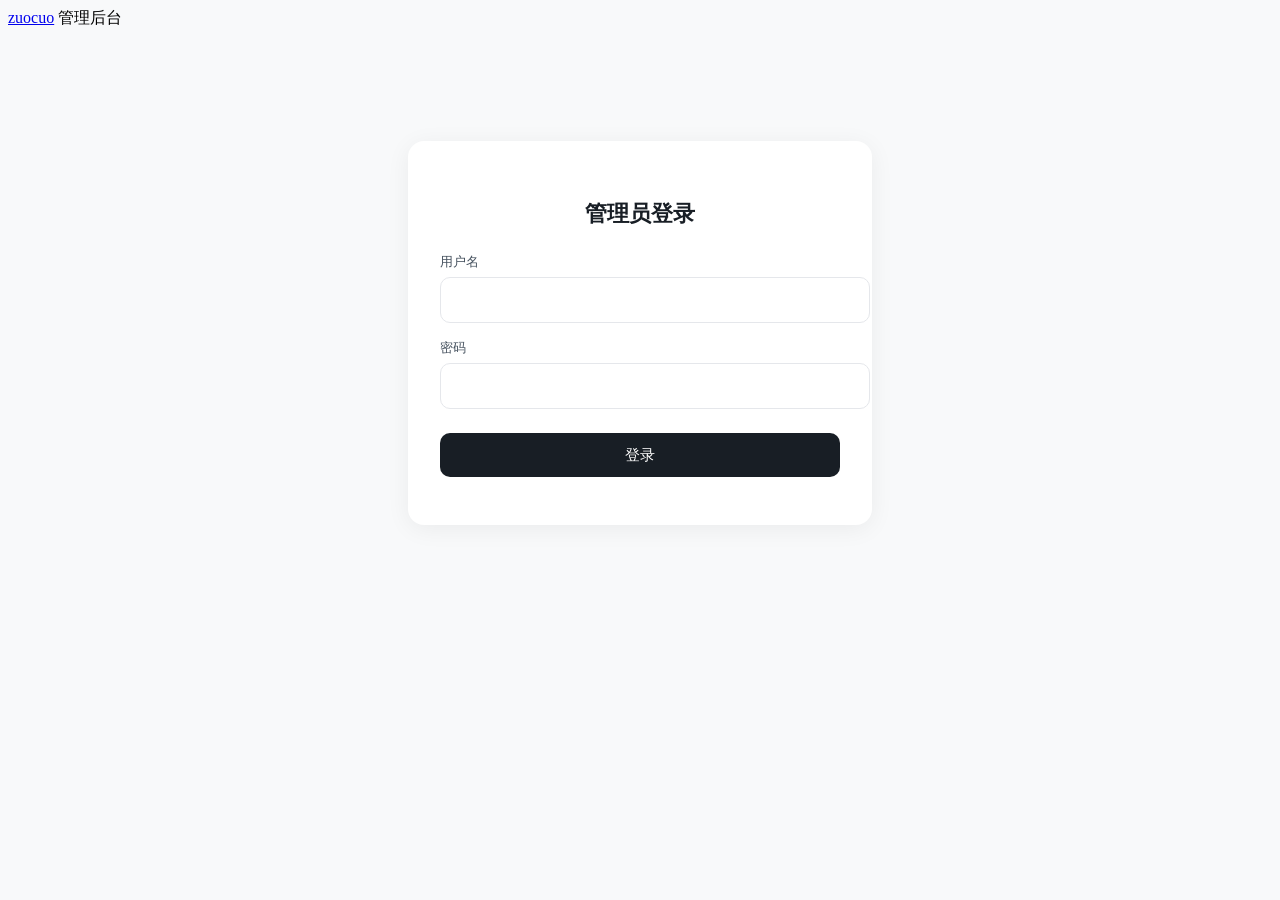
==== public/admin.html @ 08ffe752 "feat: image upload (paste/drop/select) + 9-grid section with admin" ====
<!DOCTYPE html>
<html lang="zh-CN">
<head>
  <meta charset="UTF-8">
  <meta name="viewport" content="width=device-width, initial-scale=1.0">
  <title>管理后台 - zuocuo</title>
  <link rel="stylesheet" href="/css/style.css">
  <style>
    .admin-body { background: #f8f9fa; }
    .admin-main { padding: 32px 24px; }
    .admin-container { max-width: 960px; margin: 0 auto; }

    /* 登录卡片 */
    .login-card {
      max-width: 400px; margin: 80px auto; background: #fff;
      border-radius: 16px; padding: 40px 32px;
      box-shadow: 0 4px 24px rgba(0,0,0,0.06);
    }
    .login-title { font-size: 22px; font-weight: 600; text-align: center; margin-bottom: 24px; color: #181E25; }
    .form-group { margin-bottom: 16px; }
    .form-label { display: block; font-size: 13px; color: #45515E; margin-bottom: 6px; font-weight: 500; }
    .form-input {
      width: 100%; height: 44px; padding: 0 14px;
      border: 1px solid #e5e7eb; border-radius: 10px;
      font-size: 15px; transition: border-color 0.2s; outline: none;
    }
    .form-input:focus { border-color: #667eea; }
    .form-btn {
      width: 100%; height: 44px; background: #181E25; color: #fff;
      border: none; border-radius: 10px; font-size: 15px; font-weight: 500;
      cursor: pointer; transition: background 0.2s; margin-top: 8px;
    }
    .form-btn:hover { background: #2a3340; }
    .form-btn:disabled { opacity: 0.6; cursor: not-allowed; }
    .form-error { color: #ef4444; font-size: 13px; margin-top: 8px; text-align: center; }

    /* 管理面板 */
    .admin-header {
      display: flex; justify-content: space-between; align-items: center;
      margin-bottom: 24px; flex-wrap: wrap; gap: 12px;
    }
    .admin-title { font-size: 20px; font-weight: 600; }
    .admin-actions { display: flex; gap: 12px; }
    .btn-sm { height: 36px; padding: 0 16px; font-size: 14px; min-width: auto; }
    .btn-danger { background: #ef4444; color: #fff; }
    .btn-danger:hover { background: #dc2626; }
    .btn-ghost { background: transparent; color: #45515E; border: 1px solid #e5e7eb; }
    .btn-ghost:hover { background: #f5f5f5; }

    /* Tabs */
    .tabs { display: flex; gap: 4px; margin-bottom: 24px; border-bottom: 1px solid #e5e7eb; }
    .tab {
      padding: 10px 20px; font-size: 14px; font-weight: 500;
      color: #86909C; cursor: pointer; border-bottom: 2px solid transparent;
      transition: all 0.2s; background: none; border-top: none; border-left: none; border-right: none;
    }
    .tab.active { color: #181E25; border-bottom-color: #181E25; }
    .tab:hover { color: #181E25; }
    .tab-panel { display: none; }
    .tab-panel.active { display: block; }

    /* 列表 */
    .item-list { display: flex; flex-direction: column; gap: 12px; }
    .item-row {
      background: #fff; border-radius: 12px; padding: 16px 20px;
      display: flex; align-items: center; gap: 16px;
      box-shadow: 0 1px 3px rgba(0,0,0,0.04); transition: box-shadow 0.2s;
    }
    .item-row:hover { box-shadow: 0 4px 12px rgba(0,0,0,0.06); }
    .item-thumb {
      width: 80px; height: 56px; border-radius: 8px; object-fit: cover;
      flex-shrink: 0; background: #f0f0f0;
    }
    .item-info { flex: 1; min-width: 0; }
    .item-info h3 {
      font-size: 15px; font-weight: 600; color: #181E25;
      margin-bottom: 4px; white-space: nowrap; overflow: hidden; text-overflow: ellipsis;
    }
    .item-info p {
      font-size: 13px; color: #86909C;
      white-space: nowrap; overflow: hidden; text-overflow: ellipsis;
    }
    .item-meta { font-size: 12px; color: #b0b8c4; margin-top: 4px; }
    .item-actions { display: flex; gap: 8px; flex-shrink: 0; }

    /* 空状态 */
    .empty-state { text-align: center; padding: 60px 24px; color: #86909C; }
    .empty-state p { margin-bottom: 16px; }

    /* 图片上传 */
    .image-uploader { margin-bottom: 12px; }
    .upload-zone {
      border: 2px dashed #d1d5db; border-radius: 10px; padding: 20px;
      text-align: center; color: #86909C; font-size: 13px; cursor: pointer;
      transition: border-color 0.2s, background 0.2s;
    }
    .upload-zone:hover { border-color: #667eea; background: #f9fafb; }
    .upload-zone.dragover { border-color: #667eea; background: #eef2ff; }
    .upload-preview { display: flex; align-items: center; gap: 12px; margin-top: 8px; }
    .upload-preview img {
      max-width: 120px; max-height: 80px; border-radius: 8px;
      object-fit: cover; border: 1px solid #e5e7eb;
    }
    .upload-preview .remove-btn {
      font-size: 12px; color: #ef4444; cursor: pointer; background: none; border: none;
    }
    .upload-preview .remove-btn:hover { text-decoration: underline; }

    /* 模态框 */
    .modal-overlay {
      position: fixed; inset: 0; background: rgba(0,0,0,0.4);
      display: none; align-items: center; justify-content: center;
      z-index: 200; padding: 24px;
    }
    .modal-overlay.active { display: flex; }
    .modal {
      background: #fff; border-radius: 16px; width: 100%;
      max-width: 520px; max-height: 90vh; overflow-y: auto; padding: 28px;
    }
    .modal-header {
      display: flex; justify-content: space-between; align-items: center; margin-bottom: 20px;
    }
    .modal-title { font-size: 18px; font-weight: 600; }
    .modal-close {
      width: 32px; height: 32px; border-radius: 8px; border: none;
      background: #f5f5f5; cursor: pointer; font-size: 18px;
      line-height: 1; color: #45515E;
    }
    .modal-close:hover { background: #e5e7eb; }
    .form-row { display: grid; grid-template-columns: 1fr 1fr; gap: 12px; }
    @media (max-width: 640px) {
      .form-row { grid-template-columns: 1fr; }
      .item-row { flex-direction: column; align-items: flex-start; }
      .item-thumb { width: 100%; height: 120px; }
      .admin-actions { flex-wrap: wrap; }
    }
  </style>
</head>
<body class="admin-body">
  <header class="site-header">
    <div class="nav-inner">
      <a href="/" class="logo">zuocuo</a>
      <span class="tagline">管理后台</span>
    </div>
  </header>

  <main class="admin-main">
    <!-- 登录 -->
    <div id="loginSection" class="admin-container">
      <div class="login-card">
        <h2 class="login-title">管理员登录</h2>
        <form id="loginForm">
          <div class="form-group">
            <label class="form-label">用户名</label>
            <input type="text" id="username" class="form-input" required>
          </div>
          <div class="form-group">
            <label class="form-label">密码</label>
            <input type="password" id="password" class="form-input" required>
          </div>
          <button type="submit" class="form-btn" id="loginBtn">登录</button>
          <div class="form-error" id="loginError"></div>
        </form>
      </div>
    </div>

    <!-- 管理面板 -->
    <div id="adminSection" class="admin-container" style="display:none;">
      <div class="admin-header">
        <h2 class="admin-title">内容管理</h2>
        <div class="admin-actions">
          <button class="btn btn-ghost btn-sm" onclick="openPasswordModal()">修改密码</button>
          <button class="btn btn-ghost btn-sm" onclick="logout()">退出</button>
        </div>
      </div>

      <div class="tabs">
        <button class="tab active" onclick="switchTab('banners')">轮播图</button>
        <button class="tab" onclick="switchTab('grids')">九宫格</button>
      </div>

      <!-- 轮播图面板 -->
      <div id="tab-banners" class="tab-panel active">
        <div style="display:flex; justify-content:flex-end; margin-bottom:16px;">
          <button class="btn btn-primary btn-sm" onclick="openBannerModal()">+ 新增轮播图</button>
        </div>
        <div id="bannerList" class="item-list"></div>
      </div>

      <!-- 九宫格面板 -->
      <div id="tab-grids" class="tab-panel">
        <div style="display:flex; justify-content:flex-end; margin-bottom:16px;">
          <button class="btn btn-primary btn-sm" onclick="openGridModal()">+ 新增九宫格</button>
        </div>
        <div id="gridList" class="item-list"></div>
      </div>
    </div>
  </main>

  <!-- 轮播图模态框 -->
  <div class="modal-overlay" id="bannerModal">
    <div class="modal">
      <div class="modal-header">
        <h3 class="modal-title" id="bannerModalTitle">新增轮播图</h3>
        <button class="modal-close" onclick="closeBannerModal()">&times;</button>
      </div>
      <form id="bannerForm">
        <input type="hidden" id="bannerEditId">
        <div class="form-group">
          <label class="form-label">标题 *</label>
          <input type="text" id="bTitle" class="form-input" required>
        </div>
        <div class="form-group">
          <label class="form-label">副标题</label>
          <input type="text" id="bSubtitle" class="form-input">
        </div>
        <div class="form-group">
          <label class="form-label">图片 *</label>
          <div class="image-uploader" id="bannerUploader">
            <div class="upload-zone" id="bannerZone">
              <div>点击选择、粘贴或拖拽图片</div>
              <div style="font-size:12px;color:#b0b8c4;margin-top:4px">支持 Ctrl+V 粘贴截图</div>
              <input type="file" id="bannerFile" accept="image/*" style="display:none">
            </div>
            <div class="upload-preview" id="bannerPreview" style="display:none">
              <img src="" alt="" id="bannerPreviewImg">
              <button type="button" class="remove-btn" onclick="clearBannerUpload()">移除</button>
            </div>
          </div>
          <input type="hidden" id="bImage" required>
        </div>
        <div class="form-row">
          <div class="form-group">
            <label class="form-label">按钮文字</label>
            <input type="text" id="bBtnText" class="form-input" value="了解更多">
          </div>
          <div class="form-group">
            <label class="form-label">按钮链接</label>
            <input type="url" id="bBtnLink" class="form-input" placeholder="https://">
          </div>
        </div>
        <div class="form-group">
          <label class="form-label">详情链接</label>
          <input type="url" id="bLink" class="form-input" placeholder="https://">
        </div>
        <div class="form-row">
          <div class="form-group">
            <label class="form-label">排序</label>
            <input type="number" id="bOrder" class="form-input" value="0">
          </div>
          <div class="form-group">
            <label class="form-label">状态</label>
            <select id="bActive" class="form-input" style="appearance:auto; padding-right:10px;">
              <option value="1">启用</option>
              <option value="0">禁用</option>
            </select>
          </div>
        </div>
        <button type="submit" class="form-btn" id="bannerSaveBtn">保存</button>
        <div class="form-error" id="bannerFormError"></div>
      </form>
    </div>
  </div>

  <!-- 九宫格模态框 -->
  <div class="modal-overlay" id="gridModal">
    <div class="modal">
      <div class="modal-header">
        <h3 class="modal-title" id="gridModalTitle">新增九宫格</h3>
        <button class="modal-close" onclick="closeGridModal()">&times;</button>
      </div>
      <form id="gridForm">
        <input type="hidden" id="gridEditId">
        <div class="form-group">
          <label class="form-label">标题 *</label>
          <input type="text" id="gTitle" class="form-input" required>
        </div>
        <div class="form-group">
          <label class="form-label">图片 *</label>
          <div class="image-uploader" id="gridUploader">
            <div class="upload-zone" id="gridZone">
              <div>点击选择、粘贴或拖拽图片</div>
              <div style="font-size:12px;color:#b0b8c4;margin-top:4px">支持 Ctrl+V 粘贴截图</div>
              <input type="file" id="gridFile" accept="image/*" style="display:none">
            </div>
            <div class="upload-preview" id="gridPreview" style="display:none">
              <img src="" alt="" id="gridPreviewImg">
              <button type="button" class="remove-btn" onclick="clearGridUpload()">移除</button>
            </div>
          </div>
          <input type="hidden" id="gImage" required>
        </div>
        <div class="form-group">
          <label class="form-label">链接</label>
          <input type="url" id="gLink" class="form-input" placeholder="https://">
        </div>
        <div class="form-row">
          <div class="form-group">
            <label class="form-label">排序</label>
            <input type="number" id="gOrder" class="form-input" value="0">
          </div>
          <div class="form-group">
            <label class="form-label">状态</label>
            <select id="gActive" class="form-input" style="appearance:auto; padding-right:10px;">
              <option value="1">启用</option>
              <option value="0">禁用</option>
            </select>
          </div>
        </div>
        <button type="submit" class="form-btn" id="gridSaveBtn">保存</button>
        <div class="form-error" id="gridFormError"></div>
      </form>
    </div>
  </div>

  <!-- 修改密码模态框 -->
  <div class="modal-overlay" id="pwdModal">
    <div class="modal">
      <div class="modal-header">
        <h3 class="modal-title">修改密码</h3>
        <button class="modal-close" onclick="closePasswordModal()">&times;</button>
      </div>
      <form id="passwordForm">
        <div class="form-group">
          <label class="form-label">当前密码</label>
          <input type="password" id="oldPwd" class="form-input" required>
        </div>
        <div class="form-group">
          <label class="form-label">新密码</label>
          <input type="password" id="newPwd" class="form-input" required minlength="6">
        </div>
        <div class="form-group">
          <label class="form-label">确认新密码</label>
          <input type="password" id="confirmPwd" class="form-input" required minlength="6">
        </div>
        <button type="submit" class="form-btn" id="pwdSaveBtn">保存</button>
        <div class="form-error" id="pwdFormError"></div>
      </form>
    </div>
  </div>

  <script>
    const API_BASE = '';
    let token = localStorage.getItem('admin_token');

    if (token) { showAdmin(); } else { showLogin(); }

    function showLogin() {
      document.getElementById('loginSection').style.display = 'block';
      document.getElementById('adminSection').style.display = 'none';
    }

    function showAdmin() {
      document.getElementById('loginSection').style.display = 'none';
      document.getElementById('adminSection').style.display = 'block';
      loadBannerList();
      loadGridList();
    }

    function switchTab(name) {
      document.querySelectorAll('.tab').forEach(t => t.classList.remove('active'));
      document.querySelectorAll('.tab-panel').forEach(p => p.classList.remove('active'));
      event.target.classList.add('active');
      document.getElementById('tab-' + name).classList.add('active');
    }

    // 登录
    document.getElementById('loginForm').addEventListener('submit', async (e) => {
      e.preventDefault();
      const btn = document.getElementById('loginBtn');
      const errEl = document.getElementById('loginError');
      btn.disabled = true; errEl.textContent = '';
      try {
        const res = await fetch(`${API_BASE}/api/auth/login`, {
          method: 'POST', headers: { 'Content-Type': 'application/json' },
          body: JSON.stringify({ username: document.getElementById('username').value, password: document.getElementById('password').value })
        });
        const data = await res.json();
        if (data.success) { token = data.token; localStorage.setItem('admin_token', token); showAdmin(); }
        else { errEl.textContent = data.error || '登录失败'; }
      } catch (err) { errEl.textContent = '网络错误'; }
      finally { btn.disabled = false; }
    });

    function logout() { token = null; localStorage.removeItem('admin_token'); showLogin(); }

    // ==================== 图片上传组件 ====================
    function setupUploader(zoneId, fileId, previewId, previewImgId, hiddenId, clearFn) {
      const zone = document.getElementById(zoneId);
      const fileInput = document.getElementById(fileId);
      const preview = document.getElementById(previewId);
      const previewImg = document.getElementById(previewImgId);
      const hidden = document.getElementById(hiddenId);

      zone.addEventListener('click', () => fileInput.click());

      fileInput.addEventListener('change', async (e) => {
        const file = e.target.files[0];
        if (file) await handleFile(file, preview, previewImg, hidden, zone);
      });

      zone.addEventListener('dragover', (e) => { e.preventDefault(); zone.classList.add('dragover'); });
      zone.addEventListener('dragleave', () => zone.classList.remove('dragover'));
      zone.addEventListener('drop', async (e) => {
        e.preventDefault(); zone.classList.remove('dragover');
        const file = e.dataTransfer.files[0];
        if (file && file.type.startsWith('image/')) await handleFile(file, preview, previewImg, hidden, zone);
      });

      // 全局粘贴支持（当模态框打开时）
      document.addEventListener('paste', async (e) => {
        if (hidden.closest('.modal-overlay').style.display === 'none') return;
        const items = e.clipboardData.items;
        for (let item of items) {
          if (item.type.startsWith('image/')) {
            const file = item.getAsFile();
            await handleFile(file, preview, previewImg, hidden, zone);
            break;
          }
        }
      });
    }

    async function handleFile(file, previewEl, imgEl, hiddenEl, zoneEl) {
      if (!file || !file.type.startsWith('image/')) return;
      const base64 = await compressImage(file, 1920, 0.85);
      hiddenEl.value = base64;
      imgEl.src = base64;
      previewEl.style.display = 'flex';
      zoneEl.style.display = 'none';
    }

    function clearUpload(previewId, zoneId, hiddenId, fileId) {
      document.getElementById(previewId).style.display = 'none';
      document.getElementById(zoneId).style.display = 'block';
      document.getElementById(hiddenId).value = '';
      document.getElementById(fileId).value = '';
    }

    async function compressImage(file, maxWidth = 1920, quality = 0.85) {
      return new Promise((resolve, reject) => {
        const reader = new FileReader();
        reader.onload = (e) => {
          const img = new Image();
          img.onload = () => {
            let { width, height } = img;
            if (width > maxWidth) { height = Math.round(height * maxWidth / width); width = maxWidth; }
            const canvas = document.createElement('canvas');
            canvas.width = width; canvas.height = height;
            const ctx = canvas.getContext('2d');
            ctx.fillStyle = '#fff'; ctx.fillRect(0, 0, width, height);
            ctx.drawImage(img, 0, 0, width, height);
            resolve(canvas.toDataURL('image/jpeg', quality));
          };
          img.onerror = reject;
          img.src = e.target.result;
        };
        reader.onerror = reject;
        reader.readAsDataURL(file);
      });
    }

    setupUploader('bannerZone', 'bannerFile', 'bannerPreview', 'bannerPreviewImg', 'bImage', clearBannerUpload);
    setupUploader('gridZone', 'gridFile', 'gridPreview', 'gridPreviewImg', 'gImage', clearGridUpload);

    function clearBannerUpload() { clearUpload('bannerPreview', 'bannerZone', 'bImage', 'bannerFile'); }
    function clearGridUpload() { clearUpload('gridPreview', 'gridZone', 'gImage', 'gridFile'); }

    // ==================== 轮播图管理 ====================
    async function loadBannerList() {
      const container = document.getElementById('bannerList');
      container.innerHTML = '<div class="empty-state"><p>加载中...</p></div>';
      try {
        const res = await fetch(`${API_BASE}/api/banners/list`, { headers: { 'Authorization': `Bearer ${token}` } });
        const data = await res.json();
        const items = data.banners || [];
        if (items.length === 0) { container.innerHTML = '<div class="empty-state"><p>暂无轮播图</p></div>'; return; }
        container.innerHTML = items.map(b => `
          <div class="item-row">
            <img src="${escapeHtml(b.image_url)}" class="item-thumb" alt="" onerror="this.style.display='none'">
            <div class="item-info">
              <h3>${escapeHtml(b.title)}</h3>
              <p>${escapeHtml(b.subtitle || '无副标题')}</p>
              <div class="item-meta">排序: ${b.sort_order} | ${b.active ? '启用' : '禁用'}</div>
            </div>
            <div class="item-actions">
              <button class="btn btn-ghost btn-sm" onclick='editBanner(${JSON.stringify(b).replace(/'/g, "&#39;")})'>编辑</button>
              <button class="btn btn-danger btn-sm" onclick="deleteBanner(${b.id})">删除</button>
            </div>
          </div>
        `).join('');
      } catch (err) { container.innerHTML = '<div class="empty-state"><p>加载失败</p></div>'; }
    }

    function openBannerModal() {
      document.getElementById('bannerModalTitle').textContent = '新增轮播图';
      document.getElementById('bannerEditId').value = '';
      document.getElementById('bannerForm').reset();
      clearBannerUpload();
      document.getElementById('bActive').value = '1';
      document.getElementById('bannerFormError').textContent = '';
      document.getElementById('bannerModal').classList.add('active');
    }

    function closeBannerModal() { document.getElementById('bannerModal').classList.remove('active'); }

    function editBanner(banner) {
      document.getElementById('bannerModalTitle').textContent = '编辑轮播图';
      document.getElementById('bannerEditId').value = banner.id;
      document.getElementById('bTitle').value = banner.title || '';
      document.getElementById('bSubtitle').value = banner.subtitle || '';
      document.getElementById('bBtnText').value = banner.btn_text || '了解更多';
      document.getElementById('bBtnLink').value = banner.btn_link || '';
      document.getElementById('bLink').value = banner.link_url || '';
      document.getElementById('bOrder').value = banner.sort_order ?? 0;
      document.getElementById('bActive').value = banner.active ?? 1;
      document.getElementById('bannerFormError').textContent = '';
      // 图片处理
      if (banner.image_url) {
        document.getElementById('bImage').value = banner.image_url;
        document.getElementById('bannerPreviewImg').src = banner.image_url;
        document.getElementById('bannerPreview').style.display = 'flex';
        document.getElementById('bannerZone').style.display = 'none';
      } else { clearBannerUpload(); }
      document.getElementById('bannerModal').classList.add('active');
    }

    document.getElementById('bannerForm').addEventListener('submit', async (e) => {
      e.preventDefault();
      const btn = document.getElementById('bannerSaveBtn');
      const errEl = document.getElementById('bannerFormError');
      btn.disabled = true; errEl.textContent = '';
      const payload = {
        title: document.getElementById('bTitle').value,
        subtitle: document.getElementById('bSubtitle').value,
        image_url: document.getElementById('bImage').value,
        btn_text: document.getElementById('bBtnText').value,
        btn_link: document.getElementById('bBtnLink').value,
        link_url: document.getElementById('bLink').value,
        sort_order: parseInt(document.getElementById('bOrder').value) || 0,
        active: parseInt(document.getElementById('bActive').value)
      };
      const id = document.getElementById('bannerEditId').value;
      const url = id ? `${API_BASE}/api/banners/${id}` : `${API_BASE}/api/banners/create`;
      const method = id ? 'PUT' : 'POST';
      try {
        const res = await fetch(url, { method, headers: { 'Content-Type': 'application/json', 'Authorization': `Bearer ${token}` }, body: JSON.stringify(payload) });
        const data = await res.json();
        if (data.success) { closeBannerModal(); loadBannerList(); }
        else { errEl.textContent = data.error || '保存失败'; }
      } catch (err) { errEl.textContent = '网络错误'; }
      finally { btn.disabled = false; }
    });

    async function deleteBanner(id) {
      if (!confirm('确定删除吗？')) return;
      try {
        const res = await fetch(`${API_BASE}/api/banners/${id}`, { method: 'DELETE', headers: { 'Authorization': `Bearer ${token}` } });
        const data = await res.json();
        if (data.success) loadBannerList(); else alert(data.error || '删除失败');
      } catch (err) { alert('网络错误'); }
    }

    // ==================== 九宫格管理 ====================
    async function loadGridList() {
      const container = document.getElementById('gridList');
      container.innerHTML = '<div class="empty-state"><p>加载中...</p></div>';
      try {
        const res = await fetch(`${API_BASE}/api/grids/list`, { headers: { 'Authorization': `Bearer ${token}` } });
        const data = await res.json();
        const items = data.grids || [];
        if (items.length === 0) { container.innerHTML = '<div class="empty-state"><p>暂无九宫格</p></div>'; return; }
        container.innerHTML = items.map(g => `
          <div class="item-row">
            <img src="${escapeHtml(g.image_url)}" class="item-thumb" alt="" onerror="this.style.display='none'" style="aspect-ratio:1;object-fit:cover;">
            <div class="item-info">
              <h3>${escapeHtml(g.title)}</h3>
              <p>${escapeHtml(g.link_url || '无链接')}</p>
              <div class="item-meta">排序: ${g.sort_order} | ${g.active ? '启用' : '禁用'}</div>
            </div>
            <div class="item-actions">
              <button class="btn btn-ghost btn-sm" onclick='editGrid(${JSON.stringify(g).replace(/'/g, "&#39;")})'>编辑</button>
              <button class="btn btn-danger btn-sm" onclick="deleteGrid(${g.id})">删除</button>
            </div>
          </div>
        `).join('');
      } catch (err) { container.innerHTML = '<div class="empty-state"><p>加载失败</p></div>'; }
    }

    function openGridModal() {
      document.getElementById('gridModalTitle').textContent = '新增九宫格';
      document.getElementById('gridEditId').value = '';
      document.getElementById('gridForm').reset();
      clearGridUpload();
      document.getElementById('gActive').value = '1';
      document.getElementById('gridFormError').textContent = '';
      document.getElementById('gridModal').classList.add('active');
    }

    function closeGridModal() { document.getElementById('gridModal').classList.remove('active'); }

    function editGrid(grid) {
      document.getElementById('gridModalTitle').textContent = '编辑九宫格';
      document.getElementById('gridEditId').value = grid.id;
      document.getElementById('gTitle').value = grid.title || '';
      document.getElementById('gLink').value = grid.link_url || '';
      document.getElementById('gOrder').value = grid.sort_order ?? 0;
      document.getElementById('gActive').value = grid.active ?? 1;
      document.getElementById('gridFormError').textContent = '';
      if (grid.image_url) {
        document.getElementById('gImage').value = grid.image_url;
        document.getElementById('gridPreviewImg').src = grid.image_url;
        document.getElementById('gridPreview').style.display = 'flex';
        document.getElementById('gridZone').style.display = 'none';
      } else { clearGridUpload(); }
      document.getElementById('gridModal').classList.add('active');
    }

    document.getElementById('gridForm').addEventListener('submit', async (e) => {
      e.preventDefault();
      const btn = document.getElementById('gridSaveBtn');
      const errEl = document.getElementById('gridFormError');
      btn.disabled = true; errEl.textContent = '';
      const payload = {
        title: document.getElementById('gTitle').value,
        image_url: document.getElementById('gImage').value,
        link_url: document.getElementById('gLink').value,
        sort_order: parseInt(document.getElementById('gOrder').value) || 0,
        active: parseInt(document.getElementById('gActive').value)
      };
      const id = document.getElementById('gridEditId').value;
      const url = id ? `${API_BASE}/api/grids/${id}` : `${API_BASE}/api/grids/create`;
      const method = id ? 'PUT' : 'POST';
      try {
        const res = await fetch(url, { method, headers: { 'Content-Type': 'application/json', 'Authorization': `Bearer ${token}` }, body: JSON.stringify(payload) });
        const data = await res.json();
        if (data.success) { closeGridModal(); loadGridList(); }
        else { errEl.textContent = data.error || '保存失败'; }
      } catch (err) { errEl.textContent = '网络错误'; }
      finally { btn.disabled = false; }
    });

    async function deleteGrid(id) {
      if (!confirm('确定删除吗？')) return;
      try {
        const res = await fetch(`${API_BASE}/api/grids/${id}`, { method: 'DELETE', headers: { 'Authorization': `Bearer ${token}` } });
        const data = await res.json();
        if (data.success) loadGridList(); else alert(data.error || '删除失败');
      } catch (err) { alert('网络错误'); }
    }

    // ==================== 修改密码 ====================
    function openPasswordModal() {
      document.getElementById('passwordForm').reset();
      document.getElementById('pwdFormError').textContent = '';
      document.getElementById('pwdModal').classList.add('active');
    }
    function closePasswordModal() { document.getElementById('pwdModal').classList.remove('active'); }

    document.getElementById('passwordForm').addEventListener('submit', async (e) => {
      e.preventDefault();
      const btn = document.getElementById('pwdSaveBtn');
      const errEl = document.getElementById('pwdFormError');
      btn.disabled = true; errEl.textContent = '';
      const newPwd = document.getElementById('newPwd').value;
      const confirmPwd = document.getElementById('confirmPwd').value;
      if (newPwd !== confirmPwd) { errEl.textContent = '两次输入的新密码不一致'; btn.disabled = false; return; }
      try {
        const res = await fetch(`${API_BASE}/api/auth/password`, {
          method: 'PUT', headers: { 'Content-Type': 'application/json', 'Authorization': `Bearer ${token}` },
          body: JSON.stringify({ oldPassword: document.getElementById('oldPwd').value, newPassword: newPwd })
        });
        const data = await res.json();
        if (data.success) { closePasswordModal(); alert('密码修改成功，请重新登录'); logout(); }
        else { errEl.textContent = data.error || '修改失败'; }
      } catch (err) { errEl.textContent = '网络错误'; }
      finally { btn.disabled = false; }
    });

    // 点击遮罩关闭
    document.querySelectorAll('.modal-overlay').forEach(overlay => {
      overlay.addEventListener('click', (e) => { if (e.target === overlay) overlay.classList.remove('active'); });
    });

    function escapeHtml(text) {
      if (!text) return '';
      const div = document.createElement('div');
      div.textContent = text;
      return div.innerHTML;
    }
  </script>
</body>
</html>
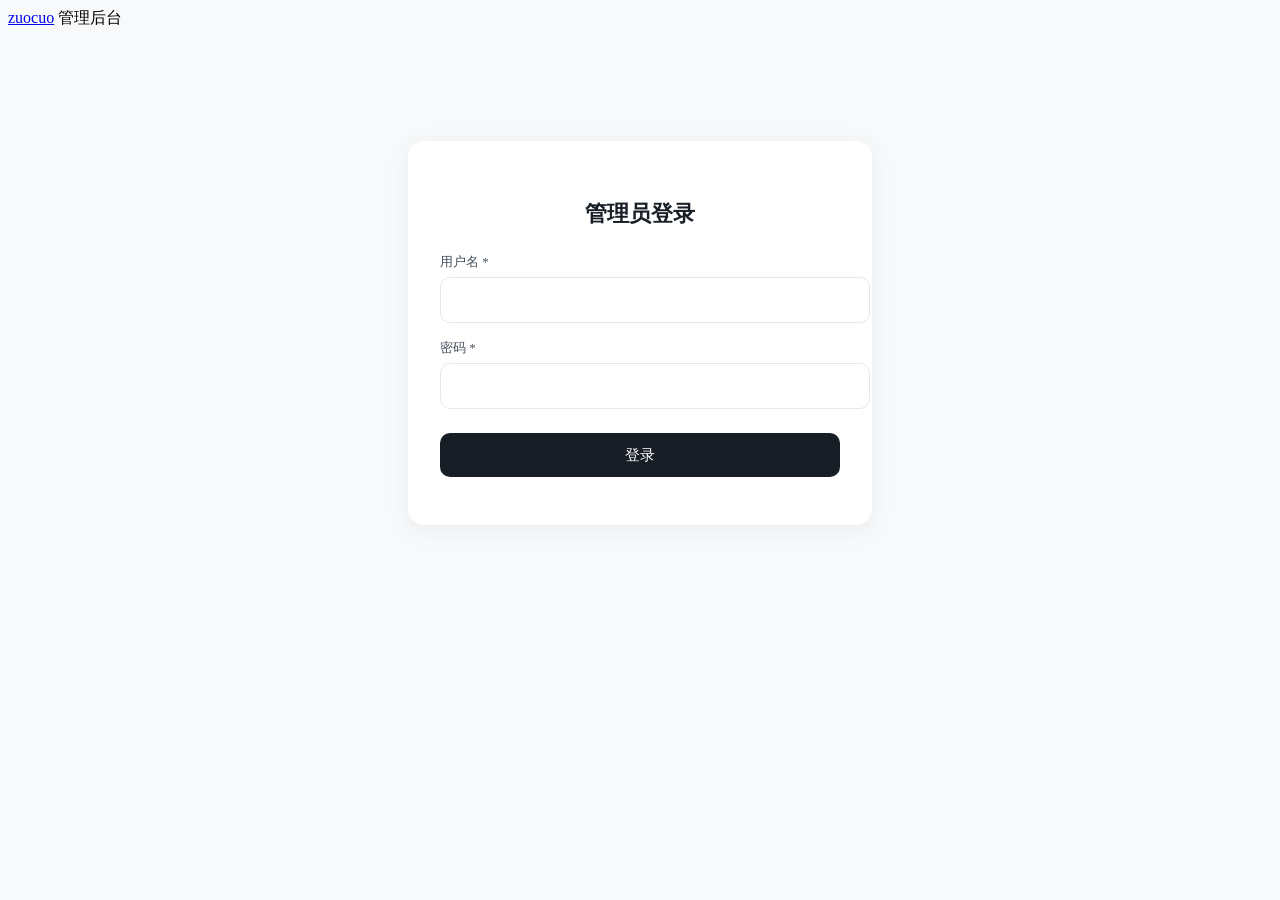
==== commit c20689ef: "chore: 清理 .wrangler 临时文件，表单必填字段自动加 * 号标记" ====
--- a/public/admin.html
+++ b/public/admin.html
@@ -106,16 +106,32 @@
     }
     .upload-preview .remove-btn:hover { text-decoration: underline; }
 
-    /* 模态框 */
+    /* 模态框（右侧滑出） */
     .modal-overlay {
       position: fixed; inset: 0; background: rgba(0,0,0,0.4);
-      display: none; align-items: center; justify-content: center;
-      z-index: 200; padding: 24px;
-    }
-    .modal-overlay.active { display: flex; }
+      display: flex; align-items: stretch; justify-content: flex-end;
+      z-index: 200; padding: 0;
+      visibility: hidden;
+      opacity: 0;
+      transition: opacity 0.3s ease, visibility 0.3s ease;
+    }
+    .modal-overlay.active {
+      visibility: visible;
+      opacity: 1;
+    }
     .modal {
-      background: #fff; border-radius: 16px; width: 100%;
-      max-width: 520px; max-height: 90vh; overflow-y: auto; padding: 28px;
+      background: #fff; border-radius: 16px 0 0 16px; width: 100%;
+      max-width: 640px; height: 100vh; max-height: 100vh;
+      overflow-y: auto; padding: 28px;
+      transform: translateX(100%);
+      transition: transform 0.35s cubic-bezier(0.32, 0.72, 0, 1);
+      box-shadow: -4px 0 24px rgba(0,0,0,0.08);
+    }
+    .modal-overlay.active .modal {
+      transform: translateX(0);
+    }
+    @media (max-width: 640px) {
+      .modal { max-width: 100vw; border-radius: 0; }
     }
     .modal-header {
       display: flex; justify-content: space-between; align-items: center; margin-bottom: 20px;
@@ -134,6 +150,67 @@
       .item-thumb { width: 100%; height: 120px; }
       .admin-actions { flex-wrap: wrap; }
     }
+
+    /* 轮盘图片项 */
+    .wheel-item-row {
+      background: #f9fafb;
+      border-radius: 10px;
+      padding: 12px;
+      margin-bottom: 10px;
+      border: 1px solid #e5e7eb;
+    }
+    .wheel-item-row .form-row {
+      margin-top: 8px;
+    }
+    .wheel-item-thumb {
+      width: 60px;
+      height: 44px;
+      border-radius: 6px;
+      object-fit: cover;
+      background: #e5e7eb;
+    }
+    .wheel-item-header {
+      display: flex;
+      align-items: center;
+      gap: 10px;
+    }
+    .wheel-item-header span {
+      font-size: 13px;
+      color: #45515E;
+      font-weight: 500;
+    }
+    .wheel-item-actions {
+      margin-left: auto;
+      display: flex;
+      gap: 6px;
+    }
+    .wheel-item-actions button {
+      font-size: 12px;
+      padding: 4px 10px;
+      border-radius: 6px;
+      border: none;
+      cursor: pointer;
+    }
+    .wheel-item-actions .btn-upload {
+      background: #181E25;
+      color: #fff;
+    }
+    .wheel-item-actions .btn-remove {
+      background: #ef4444;
+      color: #fff;
+    }
+    .wheel-zone {
+      border: 2px dashed #d1d5db;
+      border-radius: 8px;
+      padding: 10px;
+      text-align: center;
+      color: #86909C;
+      font-size: 12px;
+      cursor: pointer;
+      transition: border-color 0.2s, background 0.2s;
+    }
+    .wheel-zone:hover { border-color: #667eea; background: #f9fafb; }
+    .wheel-zone input[type="file"] { display: none; }
   </style>
 </head>
 <body class="admin-body">
@@ -255,6 +332,20 @@
               <option value="0">禁用</option>
             </select>
           </div>
+        </div>
+        <div class="form-group">
+          <label class="form-label">交互方式</label>
+          <select id="bType" class="form-input" style="appearance:auto; padding-right:10px;" onchange="onBannerTypeChange()">
+            <option value="standard">标准</option>
+            <option value="wheel">轮盘</option>
+          </select>
+        </div>
+        <div id="wheelItemsSection" style="display:none;">
+          <div style="display:flex; justify-content:space-between; align-items:center; margin-bottom:8px;">
+            <label class="form-label" style="margin-bottom:0;">轮盘图片（至少2张）</label>
+            <button type="button" class="btn btn-ghost btn-sm" onclick="addWheelItem()">+ 添加图片</button>
+          </div>
+          <div id="wheelItemsList"></div>
         </div>
         <button type="submit" class="form-btn" id="bannerSaveBtn">保存</button>
         <div class="form-error" id="bannerFormError"></div>
@@ -467,6 +558,8 @@
     function clearGridUpload() { clearUpload('gridPreview', 'gridZone', 'gImage', 'gridFile'); }
 
     // ==================== 轮播图管理 ====================
+    let bannerCache = [];
+
     async function loadBannerList() {
       const container = document.getElementById('bannerList');
       container.innerHTML = '<div class="empty-state"><p>加载中...</p></div>';
@@ -474,6 +567,7 @@
         const res = await fetch(`${API_BASE}/api/banners/list`, { headers: { 'Authorization': `Bearer ${token}` } });
         const data = await res.json();
         const items = data.banners || [];
+        bannerCache = items;
         if (items.length === 0) { container.innerHTML = '<div class="empty-state"><p>暂无轮播图</p></div>'; return; }
         container.innerHTML = items.map(b => `
           <div class="item-row">
@@ -481,15 +575,20 @@
             <div class="item-info">
               <h3>${escapeHtml(b.title)}</h3>
               <p>${escapeHtml(b.subtitle || '无副标题')}</p>
-              <div class="item-meta">排序: ${b.sort_order} | ${b.active ? '启用' : '禁用'}</div>
+              <div class="item-meta">排序: ${b.sort_order} | ${b.active ? '启用' : '禁用'}${b.type === 'wheel' ? ' | 轮盘' : ''}</div>
             </div>
             <div class="item-actions">
-              <button class="btn btn-ghost btn-sm" onclick='editBanner(${JSON.stringify(b).replace(/'/g, "&#39;")})'>编辑</button>
+              <button class="btn btn-ghost btn-sm" onclick="editBannerById(${b.id})">编辑</button>
               <button class="btn btn-danger btn-sm" onclick="deleteBanner(${b.id})">删除</button>
             </div>
           </div>
         `).join('');
       } catch (err) { container.innerHTML = '<div class="empty-state"><p>加载失败</p></div>'; }
+    }
+
+    function editBannerById(id) {
+      const banner = bannerCache.find(b => b.id === id);
+      if (banner) editBanner(banner);
     }
 
     function openBannerModal() {
@@ -498,7 +597,10 @@
       document.getElementById('bannerForm').reset();
       clearBannerUpload();
       document.getElementById('bActive').value = '1';
+      document.getElementById('bType').value = 'standard';
       document.getElementById('bannerFormError').textContent = '';
+      clearWheelItems();
+      onBannerTypeChange();
       document.getElementById('bannerModal').classList.add('active');
     }
 
@@ -514,6 +616,7 @@
       document.getElementById('bLink').value = banner.link_url || '';
       document.getElementById('bOrder').value = banner.sort_order ?? 0;
       document.getElementById('bActive').value = banner.active ?? 1;
+      document.getElementById('bType').value = banner.type || 'standard';
       document.getElementById('bannerFormError').textContent = '';
       // 图片处理
       if (banner.image_url) {
@@ -522,6 +625,11 @@
         document.getElementById('bannerPreview').style.display = 'flex';
         document.getElementById('bannerZone').style.display = 'none';
       } else { clearBannerUpload(); }
+      // 轮盘图片处理
+      clearWheelItems();
+      const items = Array.isArray(banner.items) ? banner.items : [];
+      items.forEach(item => addWheelItem(item.image_url, item.link_url));
+      onBannerTypeChange();
       document.getElementById('bannerModal').classList.add('active');
     }
 
@@ -530,6 +638,13 @@
       const btn = document.getElementById('bannerSaveBtn');
       const errEl = document.getElementById('bannerFormError');
       btn.disabled = true; errEl.textContent = '';
+      const bannerType = document.getElementById('bType').value;
+      const wheelItems = bannerType === 'wheel' ? getWheelItems() : [];
+      if (bannerType === 'wheel' && wheelItems.length < 2) {
+        errEl.textContent = '轮盘类型至少需要2张图片';
+        btn.disabled = false;
+        return;
+      }
       const payload = {
         title: document.getElementById('bTitle').value,
         subtitle: document.getElementById('bSubtitle').value,
@@ -538,7 +653,9 @@
         btn_link: document.getElementById('bBtnLink').value,
         link_url: document.getElementById('bLink').value,
         sort_order: parseInt(document.getElementById('bOrder').value) || 0,
-        active: parseInt(document.getElementById('bActive').value)
+        active: parseInt(document.getElementById('bActive').value),
+        type: bannerType,
+        items: wheelItems
       };
       const id = document.getElementById('bannerEditId').value;
       const url = id ? `${API_BASE}/api/banners/${id}` : `${API_BASE}/api/banners/create`;
@@ -559,6 +676,96 @@
         const data = await res.json();
         if (data.success) loadBannerList(); else alert(data.error || '删除失败');
       } catch (err) { alert('网络错误'); }
+    }
+
+    // ==================== 轮盘图片管理 ====================
+    let wheelItemCounter = 0;
+
+    function onBannerTypeChange() {
+      const type = document.getElementById('bType').value;
+      const section = document.getElementById('wheelItemsSection');
+      if (type === 'wheel') {
+        section.style.display = 'block';
+        if (document.getElementById('wheelItemsList').children.length === 0) {
+          addWheelItem();
+          addWheelItem();
+        }
+      } else {
+        section.style.display = 'none';
+      }
+    }
+
+    function clearWheelItems() {
+      document.getElementById('wheelItemsList').innerHTML = '';
+      wheelItemCounter = 0;
+    }
+
+    function addWheelItem(imageUrl, linkUrl) {
+      wheelItemCounter++;
+      const id = wheelItemCounter;
+      const list = document.getElementById('wheelItemsList');
+      const row = document.createElement('div');
+      row.className = 'wheel-item-row';
+      row.dataset.wheelId = id;
+      row.innerHTML = `
+        <div class="wheel-item-header">
+          <img src="${imageUrl || ''}" class="wheel-item-thumb" alt="" id="wThumb_${id}" style="${imageUrl ? '' : 'display:none;'}">
+          <span id="wLabel_${id}">图片 ${list.children.length + 1}</span>
+          <div class="wheel-item-actions">
+            <button type="button" class="btn-upload" onclick="document.getElementById('wFile_${id}').click()">上传</button>
+            <button type="button" class="btn-remove" onclick="removeWheelItem(${id})">删除</button>
+          </div>
+        </div>
+        <input type="file" id="wFile_${id}" accept="image/*" style="display:none" onchange="handleWheelFile(${id}, this)">
+        <input type="hidden" id="wImage_${id}" value="${imageUrl || ''}">
+        <div class="form-row" style="margin-top:8px;">
+          <div class="form-group" style="margin-bottom:0;">
+            <input type="url" id="wLink_${id}" class="form-input" placeholder="链接 https://" value="${linkUrl || ''}">
+          </div>
+        </div>
+      `;
+      list.appendChild(row);
+      renumberWheelItems();
+    }
+
+    function removeWheelItem(id) {
+      const row = document.querySelector(`.wheel-item-row[data-wheel-id="${id}"]`);
+      if (row) {
+        row.remove();
+        renumberWheelItems();
+      }
+    }
+
+    function renumberWheelItems() {
+      const rows = document.querySelectorAll('#wheelItemsList .wheel-item-row');
+      rows.forEach((row, idx) => {
+        const label = row.querySelector('span');
+        if (label) label.textContent = '图片 ' + (idx + 1);
+      });
+    }
+
+    async function handleWheelFile(id, input) {
+      const file = input.files[0];
+      if (!file || !file.type.startsWith('image/')) return;
+      const base64 = await compressImage(file, 1920, 0.85);
+      document.getElementById('wImage_' + id).value = base64;
+      const thumb = document.getElementById('wThumb_' + id);
+      thumb.src = base64;
+      thumb.style.display = 'block';
+    }
+
+    function getWheelItems() {
+      const rows = document.querySelectorAll('#wheelItemsList .wheel-item-row');
+      const items = [];
+      rows.forEach(row => {
+        const id = row.dataset.wheelId;
+        const imageUrl = document.getElementById('wImage_' + id).value;
+        const linkUrl = document.getElementById('wLink_' + id).value;
+        if (imageUrl) {
+          items.push({ image_url: imageUrl, link_url: linkUrl });
+        }
+      });
+      return items;
     }
 
     // ==================== 九宫格管理 ====================
@@ -677,10 +884,20 @@
       finally { btn.disabled = false; }
     });
 
-    // 点击遮罩关闭
-    document.querySelectorAll('.modal-overlay').forEach(overlay => {
-      overlay.addEventListener('click', (e) => { if (e.target === overlay) overlay.classList.remove('active'); });
-    });
+    // 弹窗仅允许通过关闭按钮或保存成功关闭，点击遮罩不关闭
+
+    // 自动给必填字段的 label 添加 * 号标记
+    function markRequiredFields() {
+      document.querySelectorAll('.form-input[required]').forEach(input => {
+        const group = input.closest('.form-group');
+        if (!group) return;
+        const label = group.querySelector('.form-label');
+        if (label && !label.textContent.includes('*')) {
+          label.textContent += ' *';
+        }
+      });
+    }
+    markRequiredFields();
 
     function escapeHtml(text) {
       if (!text) return '';
